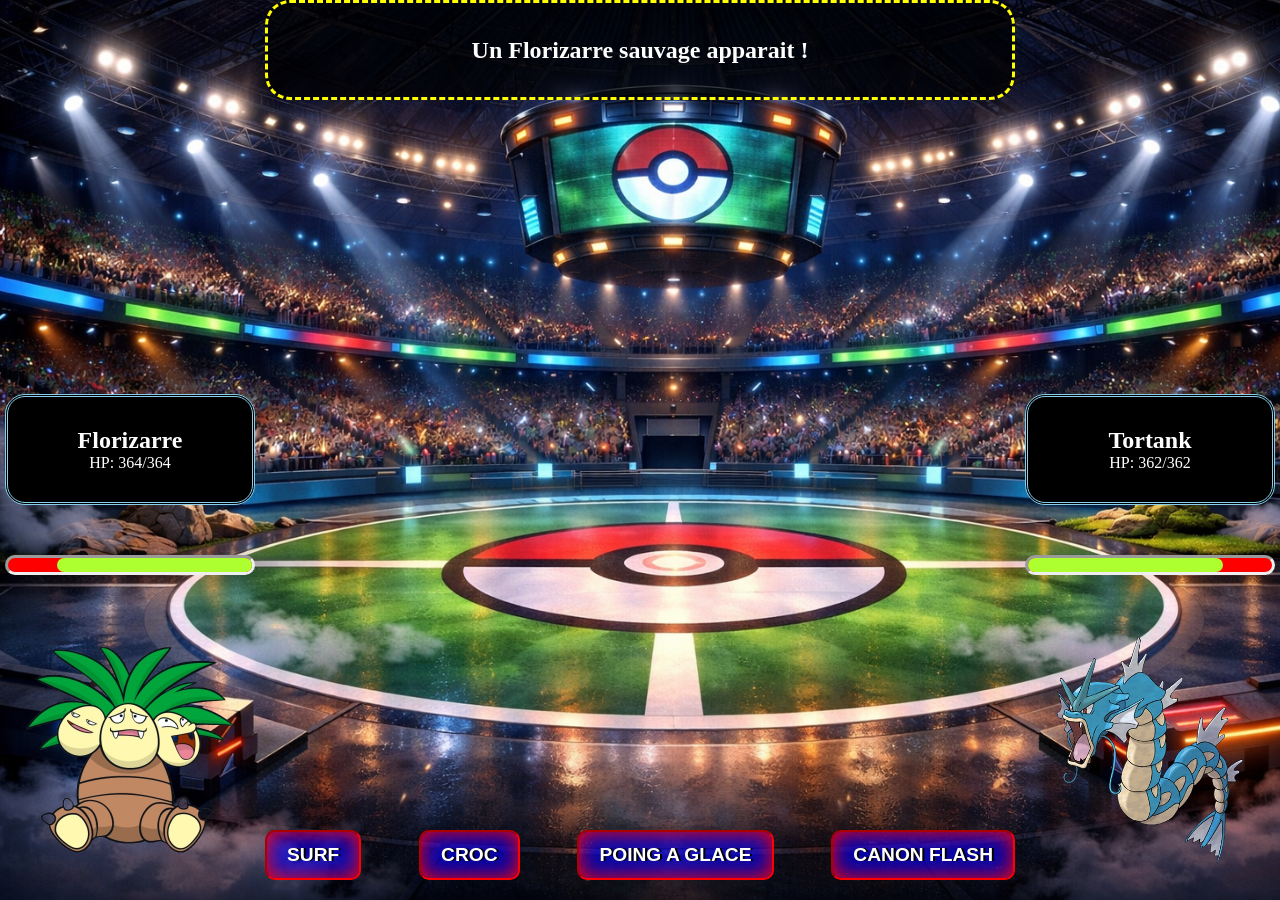
==== Projet Pokemon/index.html @ d1c75c59 "Nettoyage de l'arborescence" ====
<!DOCTYPE html>
<html lang="en">

<head>
    <meta charset="UTF-8">
    <meta name="viewport" content="width=device-width, initial-scale=1.0">
    <title>Document</title>
    <link rel="stylesheet" href="./assets/css/styleIndex.css">

</head>

<body>
    <div id="menu">

        <h1>FAITE VOTRE CHOIX !</h1>

        <div id="cards">
            <button class="card" data-type="feu">
                <img src="./assets/img/arcanin.png" alt="arcanin" class="pokemonImg">
                <h5 class="pokemonName">ARCANIN</h5>
                <p class="hp">HP: 390</p>
            </button>
            <button class="card" data-type="eau">
                <img src="./assets/img/leviator.png" alt="leviator" class="pokemonImg">
                <h5 class="pokemonName">LEVIATOR</h5>
                <p class="hp">HP: 360</p>
            </button>
            <button class="card" data-type="plante">
                <img src="./assets/img/noadkoko.png" alt="noadkoko" class="pokemonImg">
                <h5 class="pokemonName">NOADKOKO</h5>
                <p class="hp">HP: 330</p>
            </button>
        </div>

    </div>

    <!-- PAGE DE BATAILLE -->

    <div id="blocStat">


        <div class="player" data-player="1">

            <div class="info">
                <h2 class="nameStat">Florizarre</h2>
                <p class="hpStat">HP: <span class="life">364</span>/364</p>
            </div>

            <div class="jauge jauge1">
                <div class="vie"></div>
            </div>

            <img class="pokemonImg" src="./assets/img/noadkoko.png" alt="">

        </div>

        <div id="command">


            <div id="message">
                <h2 id="messageP">Un Florizarre sauvage apparait !</h2>
            </div>

            <div id="blocButton">

                <button class="attaque" data-attaque="1">SURF</button>
                <button class="attaque" data-attaque="2">CROC</button>
                <button class="attaque" data-attaque="3">POING A GLACE</button>
                <button class="attaque" data-attaque="4">CANON FLASH</button>

            </div>

        </div>
        <div class="player" data-player="2">

            <div class="info">
                <h2 class="nameStat">Tortank</h2>
                <p class="hpStat">HP: <span class="life">362</span>/362</p>
            </div>

            <div class="jauge">
                <div class="vie"></div>
            </div>

            <img class="pokemonImg" src="assets/img/leviator.png" alt="">

        </div>
    </div>
</body>

</html>
---- Projet Pokemon/assets/css/styleIndex.css ----
@import url('https://fonts.googleapis.com/css2?family=Inter:ital,opsz,wght@0,14..32,100..900;1,14..32,100..900&family=Montserrat:ital,wght@0,100..900;1,100..900&family=Righteous&display=swap');

.righteous-regular {
    font-family: "Righteous", sans-serif;
    font-weight: 400;
    font-style: normal;
}

body {

    margin: 0;
    padding: 0;
    box-sizing: border-box;
    background-image: url(../img/background-index.png);
    background-size: cover;
    background-repeat: no-repeat;

}

* {

    margin: 0;
    padding: 0;
    box-sizing: border-box;

}

/* PAGE DE CHOIX PERSO */

#menu {

    position: absolute;
    display: flex;
    flex-direction: column;
    justify-content: center;
    align-items: center;
    min-width: 100dvw;
    min-height: 100dvh;
    gap: 50px;
    background-color: rgb(8, 3, 22);
    box-shadow: inset 0 0 20px 0 rgb(70, 83, 255);
    display: none;

}

#menu h1 {

    text-align: center;
    color: #ffc010;
    text-shadow: 5px 20px 20px blue;

}

#cards {

    display: flex;
    justify-content: center;
    gap: 40px;
    flex-wrap: wrap;


}

.card {

    display: flex;
    flex-direction: column;
    gap: 10px;
    background-color: #1abc9c56;
    padding: 30px 50px 30px 50px;
    box-shadow: inset 0px -20px 20px 0 #a0ffec56;
    border-radius: 20px;
    border: inset 4px rgb(200, 135, 235);
    transition: 0.2s;

}

.card:hover {

    border-color: rgb(97, 255, 5);
    transform: scale(1.2);
    box-shadow: inset 0px -20px 20px 0 #d9ff0056;

    img {

        transform: rotateX(360deg);
        transition: 0.2s;

    }

}

.card img {
    width: 150px;
    height: 150px;

}

.card h5 {

    text-align: center;
    color: white;
    font-weight: bolder;
    font-size: x-large;
    text-shadow: 3px 0px 0px black;
}



.card p {

    text-align: center;
    color: #ff0000;
    font-weight: bolder;
    font-size: large;
    text-shadow: 3px 0px 0px black;

}

/* PAGE DE COMBAT */

#blocStat {

    display: flex;
    justify-content: space-around;
    height: 100dvh;

}

.player {

    margin: 25px 0;
    display: flex;
    flex-direction: column;
    justify-content: end;
    gap: 50px;

}


.info {

    background-color: black;
    width: 250px;
    padding: 30px;
    border-radius: 20px;
    border: double skyblue;


}

.nameStat {

    color: white;
    text-align: center;

}

.hpStat {

    color: white;
    text-align: center;

}




.jauge {

    background-color: red;
    width: 250px;
    height: 20px;
    border-radius: 10px;
    border: inset;

}

.jauge1 {

    display: flex;
    justify-content: end;

}

.vie {

    background-color: greenyellow;
    width: 80%;
    height: 100%;
    border-radius: 10px;

}

.pokemonImg {

    width: 250px;
    height: 250px;
    justify-self: center;

}


#command{

display: flex;
flex-direction: column;
align-items: center;
justify-content: space-between;

}

#message {

    
    width: 750px;
    height: 100px;
    background-color: rgba(0, 0, 0, 0.708);
    border-radius: 25px;
    border: dashed yellow;
    display: flex;
    justify-content: center;
    align-items: center;

}

#messageP {

    color: white;

}

#blocButton{

margin-bottom: 20px;
display: flex;
justify-content: space-between;
width: 100%;

}

.attaque{


min-height: 50px;
padding: 0 20px;
border-radius: 10px;
background-color: rgba(0, 0, 255, 0.61);
color: white;
font-size: larger;
font-weight: bolder;
border: inset 2px red;
box-shadow: inset 0 0 20px 0 red;
text-shadow: 2px 0 0 black;
transition: 0.2s;

}

.attaque:hover{

    background-color: yellow;
    color: red;
    transform: scale(1.2);

}
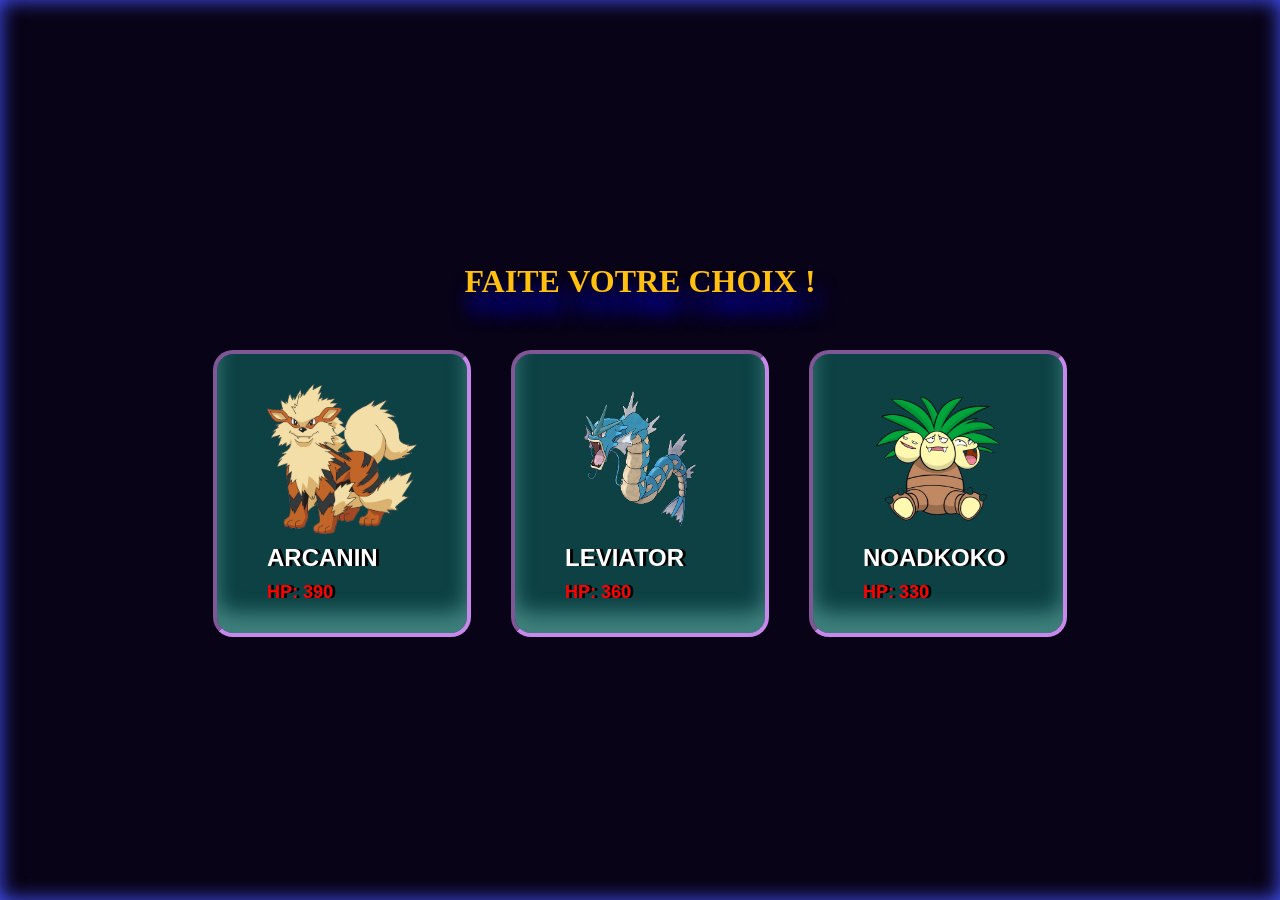
==== commit af25ee11: "Ajout du script page d'accueil" ====
--- a/Projet Pokemon/index.html
+++ b/Projet Pokemon/index.html
@@ -6,6 +6,7 @@
     <meta name="viewport" content="width=device-width, initial-scale=1.0">
     <title>Document</title>
     <link rel="stylesheet" href="./assets/css/styleIndex.css">
+    <script src="./assets/script/index.js" defer ></script>
 
 </head>
 
--- a/Projet Pokemon/assets/css/styleIndex.css
+++ b/Projet Pokemon/assets/css/styleIndex.css
@@ -26,6 +26,12 @@
 }
 
 /* PAGE DE CHOIX PERSO */
+
+.hidden {
+
+    display: none;
+
+}
 
 #menu {
 
@@ -39,7 +45,6 @@
     gap: 50px;
     background-color: rgb(8, 3, 22);
     box-shadow: inset 0 0 20px 0 rgb(70, 83, 255);
-    display: none;
 
 }
 
@@ -201,18 +206,18 @@
 }
 
 
-#command{
-
-display: flex;
-flex-direction: column;
-align-items: center;
-justify-content: space-between;
+#command {
+
+    display: flex;
+    flex-direction: column;
+    align-items: center;
+    justify-content: space-between;
 
 }
 
 #message {
 
-    
+
     width: 750px;
     height: 100px;
     background-color: rgba(0, 0, 0, 0.708);
@@ -230,33 +235,33 @@
 
 }
 
-#blocButton{
-
-margin-bottom: 20px;
-display: flex;
-justify-content: space-between;
-width: 100%;
-
-}
-
-.attaque{
-
-
-min-height: 50px;
-padding: 0 20px;
-border-radius: 10px;
-background-color: rgba(0, 0, 255, 0.61);
-color: white;
-font-size: larger;
-font-weight: bolder;
-border: inset 2px red;
-box-shadow: inset 0 0 20px 0 red;
-text-shadow: 2px 0 0 black;
-transition: 0.2s;
-
-}
-
-.attaque:hover{
+#blocButton {
+
+    margin-bottom: 20px;
+    display: flex;
+    justify-content: space-between;
+    width: 100%;
+
+}
+
+.attaque {
+
+
+    min-height: 50px;
+    padding: 0 20px;
+    border-radius: 10px;
+    background-color: rgba(0, 0, 255, 0.61);
+    color: white;
+    font-size: larger;
+    font-weight: bolder;
+    border: inset 2px red;
+    box-shadow: inset 0 0 20px 0 red;
+    text-shadow: 2px 0 0 black;
+    transition: 0.2s;
+
+}
+
+.attaque:hover {
 
     background-color: yellow;
     color: red;
